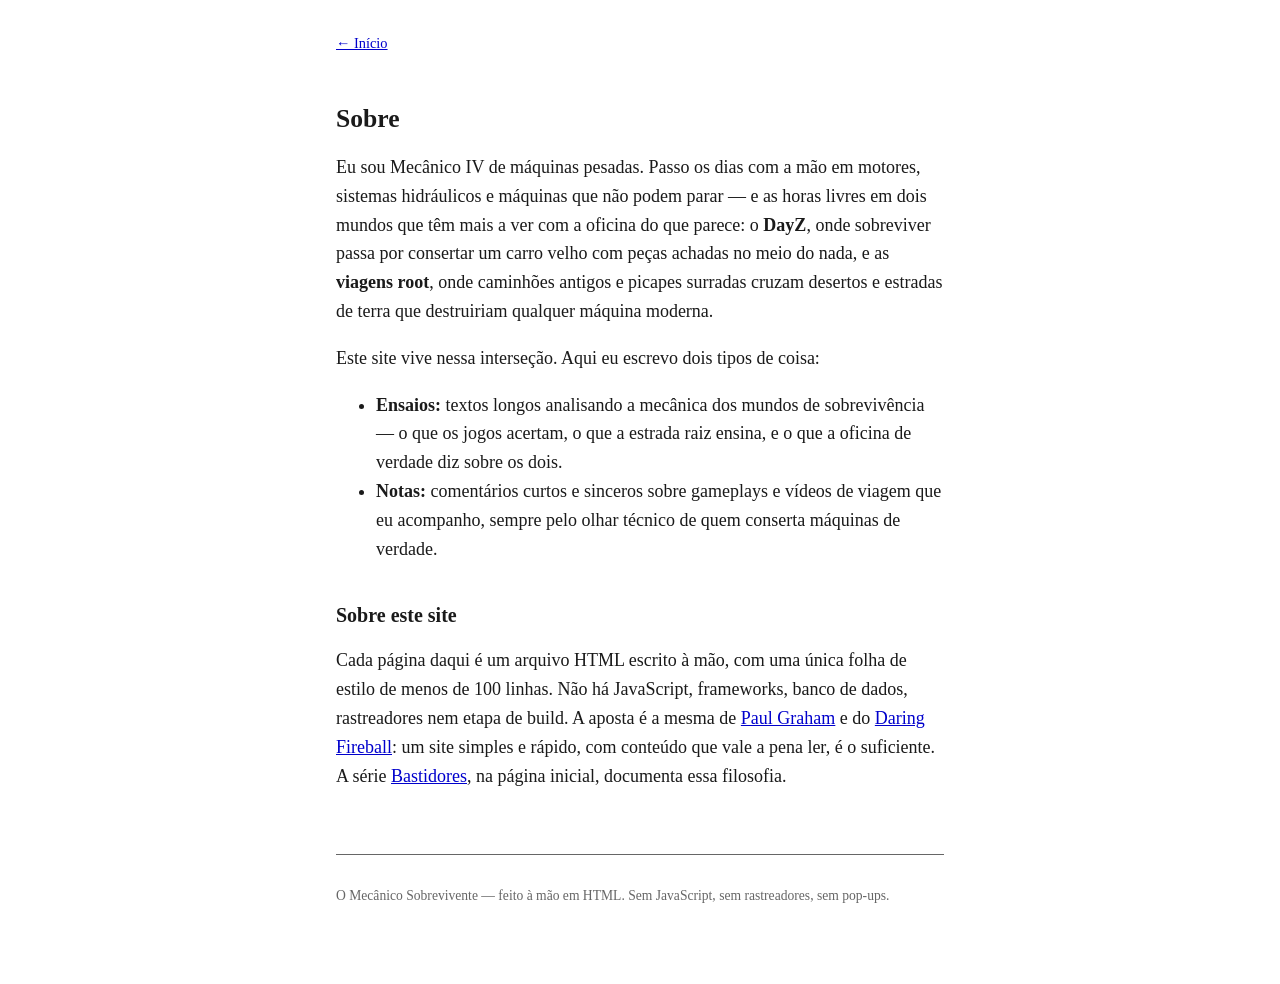
==== sobre.html @ 090e78e6 "Primeira versão do site O Mecânico Sobrevivente Site pessoal em HTML puro: 2 ensaios do nicho (DayZ " ====
<!DOCTYPE html>
<html lang="pt-BR">
<head>
  <meta charset="utf-8">
  <meta name="viewport" content="width=device-width, initial-scale=1">
  <title>Sobre — O Mecânico Sobrevivente</title>
  <meta name="description" content="Quem escreve o Mecânico Sobrevivente: um Mecânico IV de máquinas pesadas que analisa a mecânica de DayZ e das viagens root num site feito à mão em HTML puro.">
  <link rel="stylesheet" href="style.css">
</head>
<body>
  <header>
    <nav>
      <a href="index.html">← Início</a>
    </nav>
  </header>

  <main>
    <h1>Sobre</h1>

    <p>Eu sou Mecânico IV de máquinas pesadas. Passo os dias com a mão em motores, sistemas hidráulicos e máquinas que não podem parar — e as horas livres em dois mundos que têm mais a ver com a oficina do que parece: o <strong>DayZ</strong>, onde sobreviver passa por consertar um carro velho com peças achadas no meio do nada, e as <strong>viagens root</strong>, onde caminhões antigos e picapes surradas cruzam desertos e estradas de terra que destruiriam qualquer máquina moderna.</p>

    <p>Este site vive nessa interseção. Aqui eu escrevo dois tipos de coisa:</p>

    <ul>
      <li><strong>Ensaios:</strong> textos longos analisando a mecânica dos mundos de sobrevivência — o que os jogos acertam, o que a estrada raiz ensina, e o que a oficina de verdade diz sobre os dois.</li>
      <li><strong>Notas:</strong> comentários curtos e sinceros sobre gameplays e vídeos de viagem que eu acompanho, sempre pelo olhar técnico de quem conserta máquinas de verdade.</li>
    </ul>

    <h2>Sobre este site</h2>
    <p>Cada página daqui é um arquivo HTML escrito à mão, com uma única folha de estilo de menos de 100 linhas. Não há JavaScript, frameworks, banco de dados, rastreadores nem etapa de build. A aposta é a mesma de <a href="https://paulgraham.com/">Paul Graham</a> e do <a href="https://daringfireball.net/">Daring Fireball</a>: um site simples e rápido, com conteúdo que vale a pena ler, é o suficiente. A série <a href="index.html#bastidores">Bastidores</a>, na página inicial, documenta essa filosofia.</p>
  </main>

  <footer>
    <p>O Mecânico Sobrevivente — feito à mão em HTML. Sem JavaScript, sem rastreadores, sem pop-ups.</p>
  </footer>
</body>
</html>
---- style.css ----
/* Folha de estilo única do site — mantida propositalmente pequena. */

:root {
  --texto: #1a1a1a;
  --fundo: #ffffff;
  --link: #0000cc;
  --link-visitado: #551a8b;
  --suave: #666666;
}

@media (prefers-color-scheme: dark) {
  :root {
    --texto: #e6e6e6;
    --fundo: #121212;
    --link: #8ab4f8;
    --link-visitado: #c58af9;
    --suave: #999999;
  }
}

body {
  max-width: 38rem;
  margin: 0 auto;
  padding: 2rem 1rem 4rem;
  font-family: Georgia, "Times New Roman", serif;
  font-size: 1.125rem;
  line-height: 1.6;
  color: var(--texto);
  background: var(--fundo);
}

h1, h2, h3 {
  font-family: inherit;
  line-height: 1.25;
}

h1 { font-size: 1.6rem; }
h2 { font-size: 1.25rem; margin-top: 2.5rem; }

a { color: var(--link); }
a:visited { color: var(--link-visitado); }

header nav {
  margin-bottom: 3rem;
  font-size: 0.9rem;
}

time, .meta {
  color: var(--suave);
  font-size: 0.85rem;
}

ul.lista-ensaios {
  list-style: none;
  padding: 0;
}

ul.lista-ensaios li {
  margin-bottom: 0.75rem;
}

footer {
  margin-top: 4rem;
  padding-top: 1rem;
  border-top: 1px solid var(--suave);
  font-size: 0.85rem;
  color: var(--suave);
}
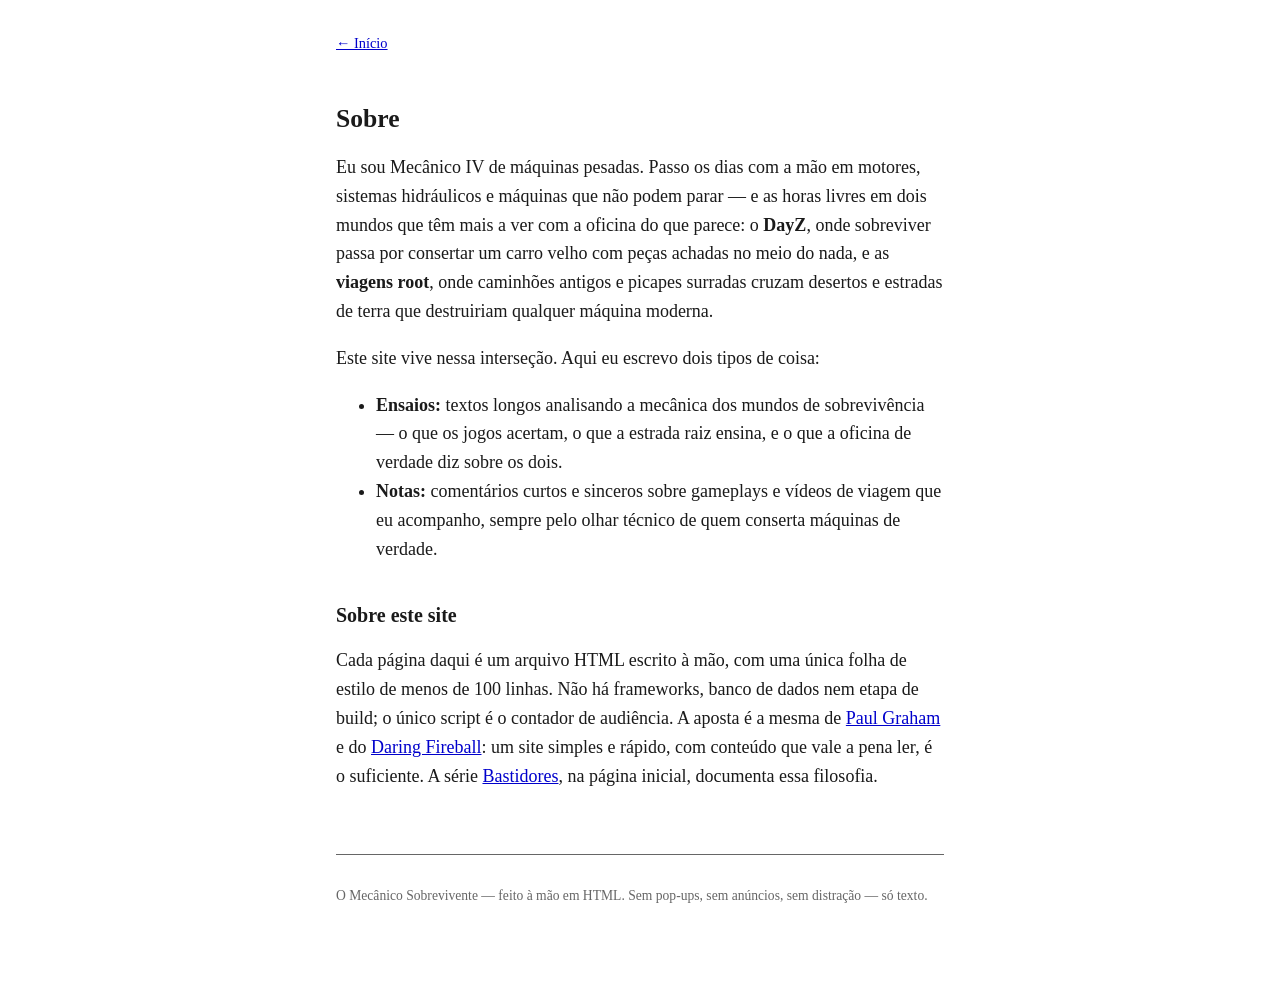
==== commit 04ac910f: "Adiciona Google Analytics (G-CD9K60ZB0E) em todas as páginas Ajusta o texto do rodapé para refletir " ====
--- a/sobre.html
+++ b/sobre.html
@@ -6,6 +6,14 @@
   <title>Sobre — O Mecânico Sobrevivente</title>
   <meta name="description" content="Quem escreve o Mecânico Sobrevivente: um Mecânico IV de máquinas pesadas que analisa a mecânica de DayZ e das viagens root num site feito à mão em HTML puro.">
   <link rel="stylesheet" href="style.css">
+  <!-- Google tag (gtag.js) -->
+  <script async src="https://www.googletagmanager.com/gtag/js?id=G-CD9K60ZB0E"></script>
+  <script>
+    window.dataLayer = window.dataLayer || [];
+    function gtag(){dataLayer.push(arguments);}
+    gtag('js', new Date());
+    gtag('config', 'G-CD9K60ZB0E');
+  </script>
 </head>
 <body>
   <header>
@@ -27,11 +35,11 @@
     </ul>
 
     <h2>Sobre este site</h2>
-    <p>Cada página daqui é um arquivo HTML escrito à mão, com uma única folha de estilo de menos de 100 linhas. Não há JavaScript, frameworks, banco de dados, rastreadores nem etapa de build. A aposta é a mesma de <a href="https://paulgraham.com/">Paul Graham</a> e do <a href="https://daringfireball.net/">Daring Fireball</a>: um site simples e rápido, com conteúdo que vale a pena ler, é o suficiente. A série <a href="index.html#bastidores">Bastidores</a>, na página inicial, documenta essa filosofia.</p>
+    <p>Cada página daqui é um arquivo HTML escrito à mão, com uma única folha de estilo de menos de 100 linhas. Não há frameworks, banco de dados nem etapa de build; o único script é o contador de audiência. A aposta é a mesma de <a href="https://paulgraham.com/">Paul Graham</a> e do <a href="https://daringfireball.net/">Daring Fireball</a>: um site simples e rápido, com conteúdo que vale a pena ler, é o suficiente. A série <a href="index.html#bastidores">Bastidores</a>, na página inicial, documenta essa filosofia.</p>
   </main>
 
   <footer>
-    <p>O Mecânico Sobrevivente — feito à mão em HTML. Sem JavaScript, sem rastreadores, sem pop-ups.</p>
+    <p>O Mecânico Sobrevivente — feito à mão em HTML. Sem pop-ups, sem anúncios, sem distração — só texto.</p>
   </footer>
 </body>
 </html>
